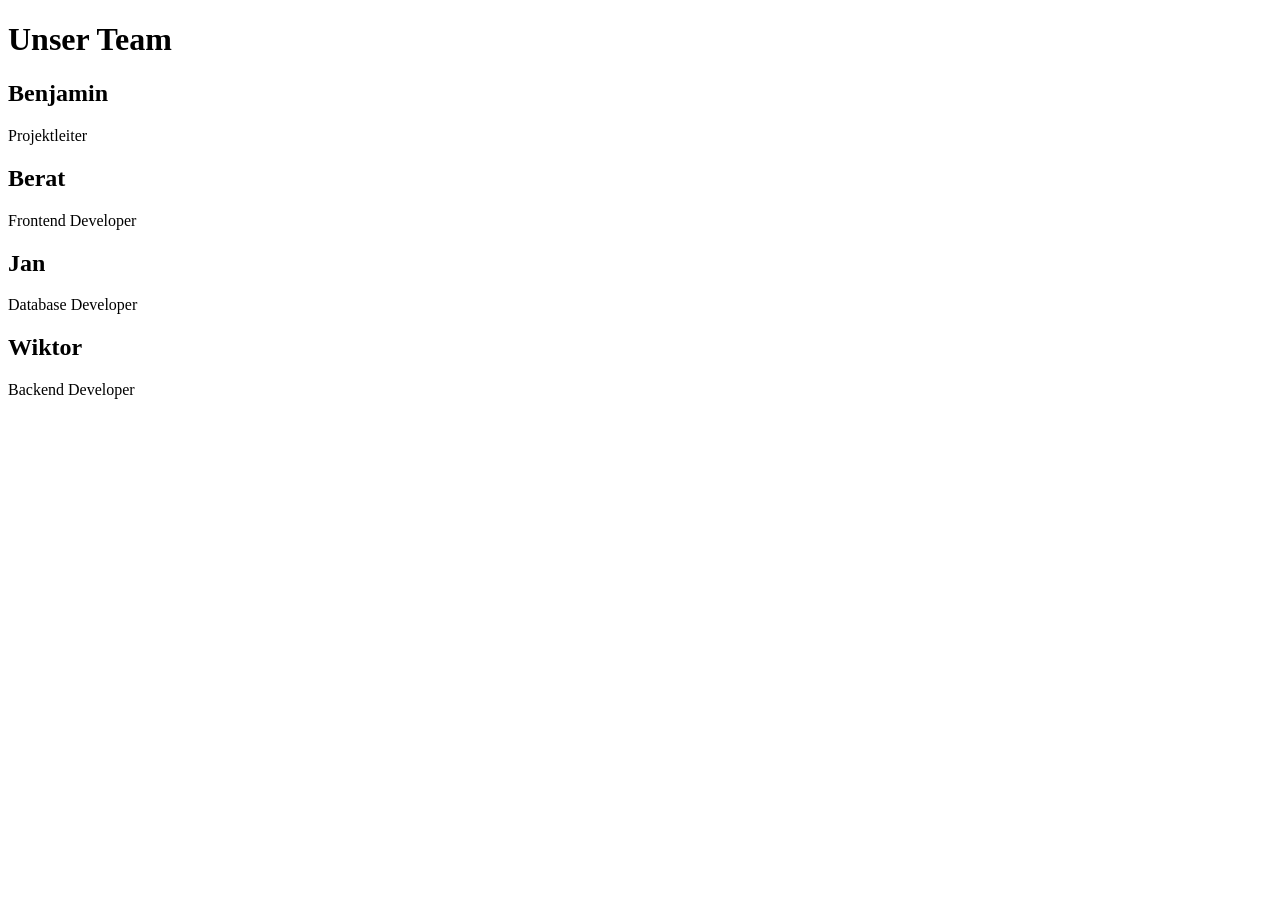
==== person.html @ 831014ca "create personenkarte html closed #6" ====
<!DOCTYPE html>
<html lang="de">
<head>
    <meta charset="utf-8">
    <meta name="viewport" content="width=device-width, initial-scale=1">
    <title>Team</title>
    <link rel="stylesheet" href="main.css">
</head>
<body>

    <h1>Unser Team</h1>

    <div class="team">

        <div class="person-card">
            <h2>Benjamin</h2>
            <p>Projektleiter</p>
        </div>

        <div class="person-card">
            <h2>Berat</h2>
            <p>Frontend Developer</p>
        </div>

        <div class="person-card">
            <h2>Jan</h2>
            <p>Database Developer</p>
        </div>

        <div class="person-card">
            <h2>Wiktor</h2>
            <p>Backend Developer</p>
        </div>

    </div>

</body>
</html>
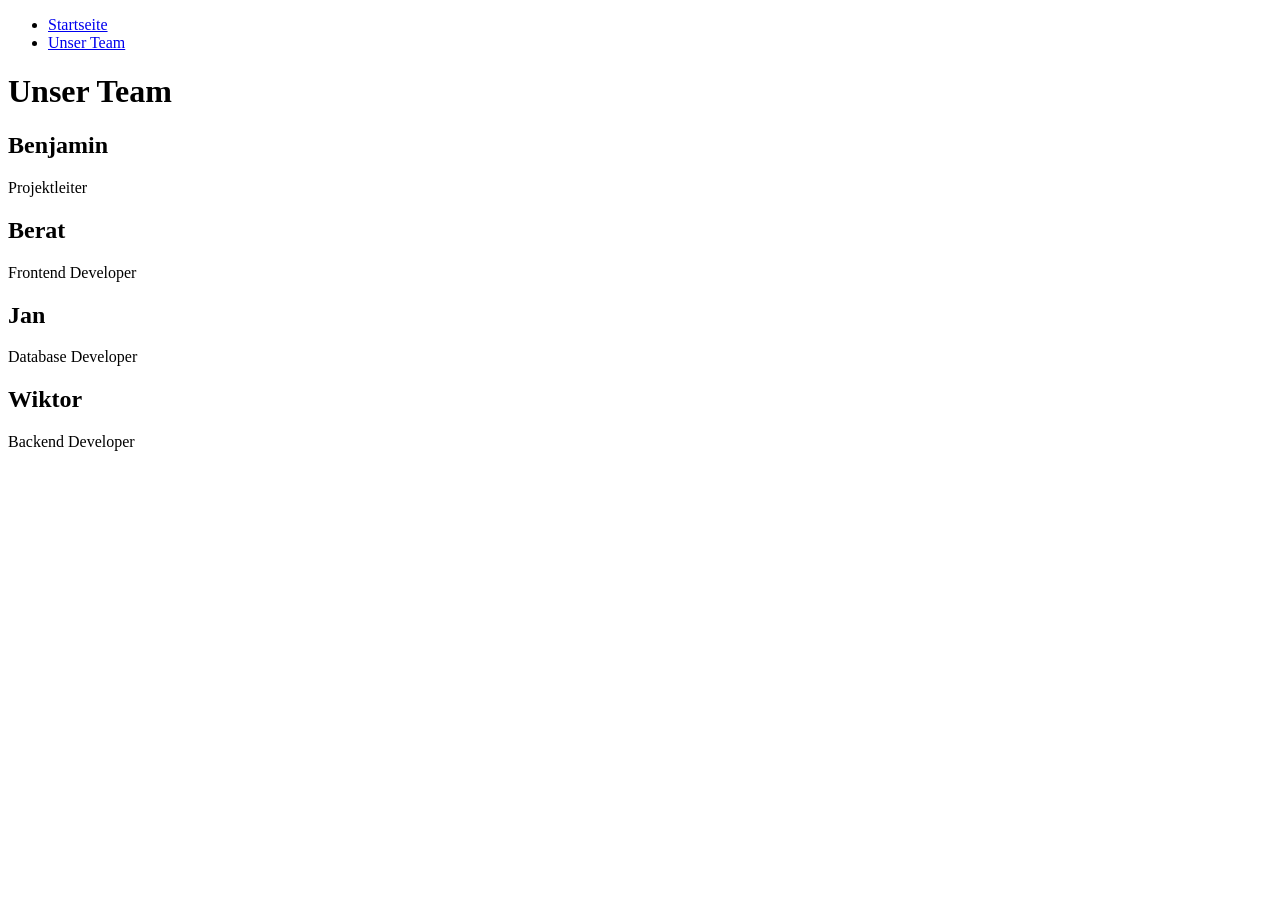
==== commit 82cceb57: "added navbar - closed #3" ====
--- a/person.html
+++ b/person.html
@@ -1,38 +1,40 @@
-<!DOCTYPE html>
+<!doctype html>
 <html lang="de">
-<head>
-    <meta charset="utf-8">
-    <meta name="viewport" content="width=device-width, initial-scale=1">
+  <head>
+    <meta charset="utf-8" />
+    <meta name="viewport" content="width=device-width, initial-scale=1" />
     <title>Team</title>
-    <link rel="stylesheet" href="main.css">
-</head>
-<body>
-
+    <link rel="stylesheet" href="team.css" />
+  </head>
+  <nav>
+    <ul>
+      <li><a href="index.html">Startseite</a></li>
+      <li><a href="person.html">Unser Team</a></li>
+    </ul>
+  </nav>
+  <body>
     <h1>Unser Team</h1>
 
     <div class="team">
+      <div class="person-card">
+        <h2>Benjamin</h2>
+        <p>Projektleiter</p>
+      </div>
 
-        <div class="person-card">
-            <h2>Benjamin</h2>
-            <p>Projektleiter</p>
-        </div>
+      <div class="person-card">
+        <h2>Berat</h2>
+        <p>Frontend Developer</p>
+      </div>
 
-        <div class="person-card">
-            <h2>Berat</h2>
-            <p>Frontend Developer</p>
-        </div>
+      <div class="person-card">
+        <h2>Jan</h2>
+        <p>Database Developer</p>
+      </div>
 
-        <div class="person-card">
-            <h2>Jan</h2>
-            <p>Database Developer</p>
-        </div>
-
-        <div class="person-card">
-            <h2>Wiktor</h2>
-            <p>Backend Developer</p>
-        </div>
-
+      <div class="person-card">
+        <h2>Wiktor</h2>
+        <p>Backend Developer</p>
+      </div>
     </div>
-
-</body>
-</html>+  </body>
+</html>
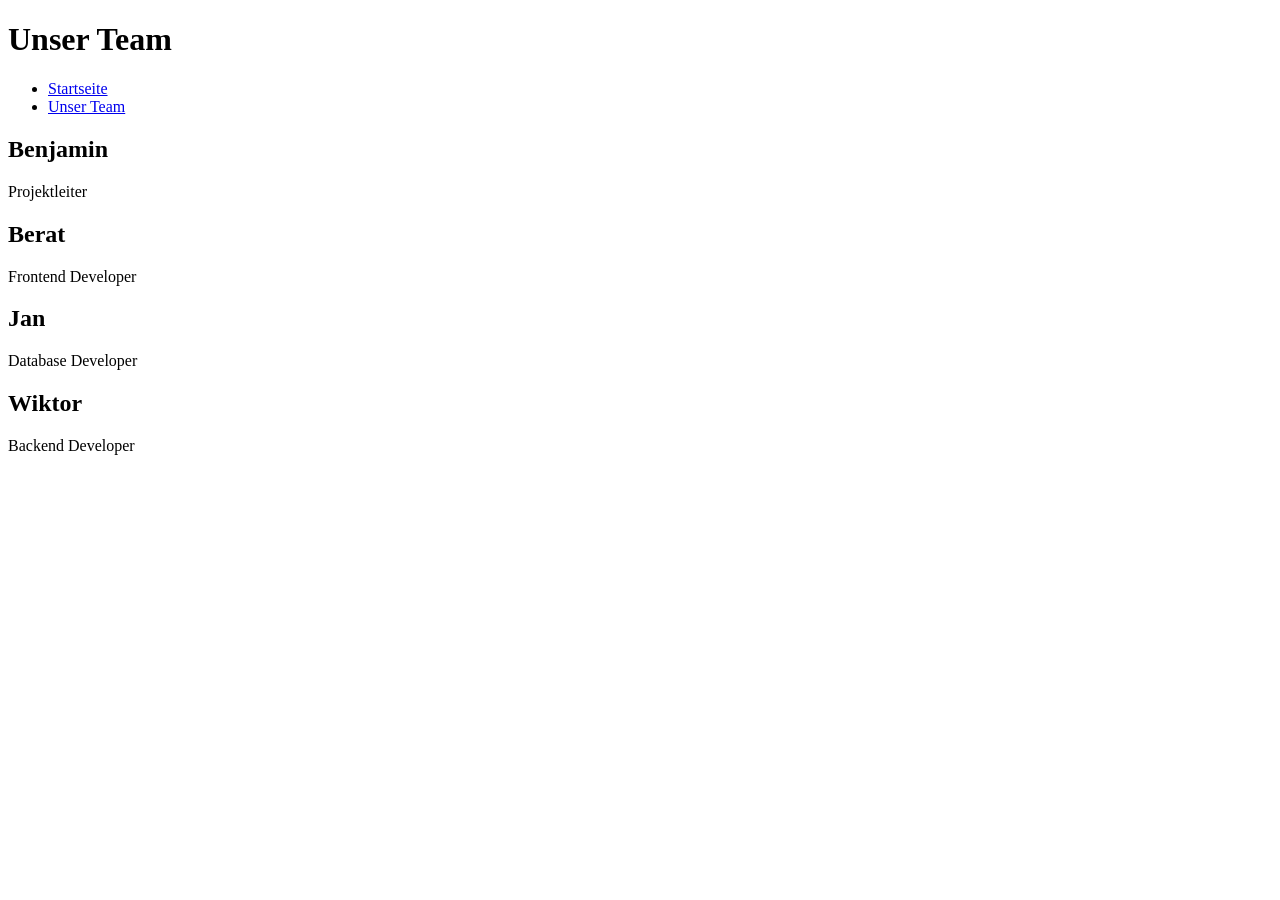
==== commit afffaf28: "changed position of navbar" ====
--- a/person.html
+++ b/person.html
@@ -6,14 +6,15 @@
     <title>Team</title>
     <link rel="stylesheet" href="team.css" />
   </head>
-  <nav>
+  
+  <body>
+    <h1>Unser Team</h1>
+    <nav>
     <ul>
       <li><a href="index.html">Startseite</a></li>
       <li><a href="person.html">Unser Team</a></li>
     </ul>
   </nav>
-  <body>
-    <h1>Unser Team</h1>
 
     <div class="team">
       <div class="person-card">
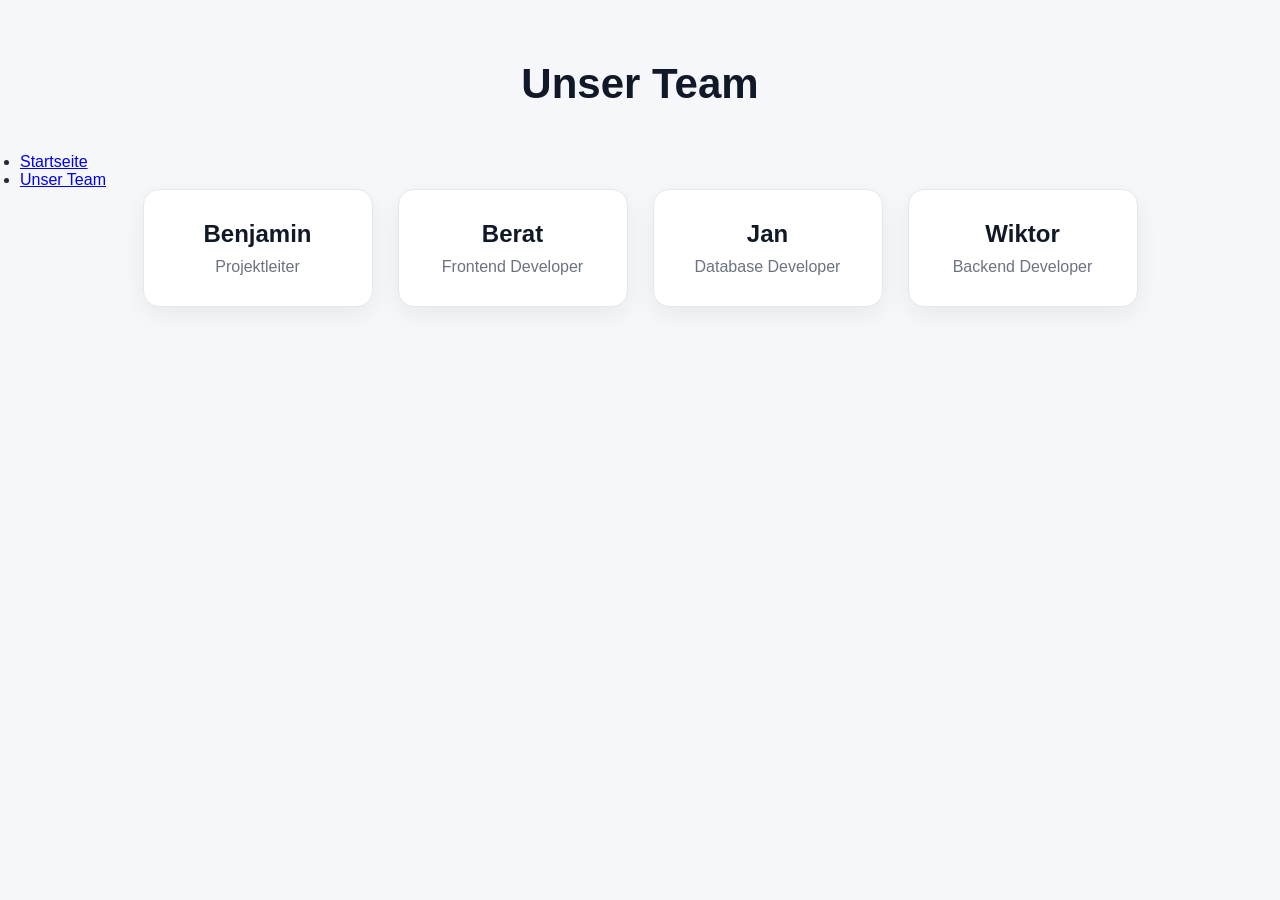
==== commit 2c10d88b: "Design - closed #2" ====
--- a/person.html
+++ b/person.html
@@ -4,7 +4,7 @@
     <meta charset="utf-8" />
     <meta name="viewport" content="width=device-width, initial-scale=1" />
     <title>Team</title>
-    <link rel="stylesheet" href="team.css" />
+    <link rel="stylesheet" href="css/personen.css" />
   </head>
   
   <body>
--- a/css/personen.css
+++ b/css/personen.css
@@ -0,0 +1,55 @@
+
+* {
+    margin: 0;
+    padding: 0;
+    box-sizing: border-box;
+}
+
+body {
+    font-family: Arial, Helvetica, sans-serif;
+    background: #f5f7fa;
+    color: #1f2937;
+    min-height: 100vh;
+    padding: 60px 20px;
+}
+
+h1 {
+    text-align: center;
+    font-size: 42px;
+    margin-bottom: 45px;
+    color: #111827;
+}
+
+.team {
+    display: flex;
+    justify-content: center;
+    align-items: stretch;
+    gap: 25px;
+    max-width: 1100px;
+    margin: 0 auto;
+    flex-wrap: wrap;
+}
+
+.person-card {
+    background: white;
+    width: 230px;
+    padding: 30px 20px;
+    text-align: center;
+    border-radius: 16px;
+    border: 1px solid #e5e7eb;
+    box-shadow: 0 8px 25px rgba(0, 0, 0, 0.06);
+
+    transition: transform 0.25s ease, box-shadow 0.25s ease;
+}
+
+
+.person-card h2 {
+    font-size: 24px;
+    margin-bottom: 10px;
+    color: #111827;
+}
+
+.person-card p {
+    font-size: 16px;
+    color: #6b7280;
+}
